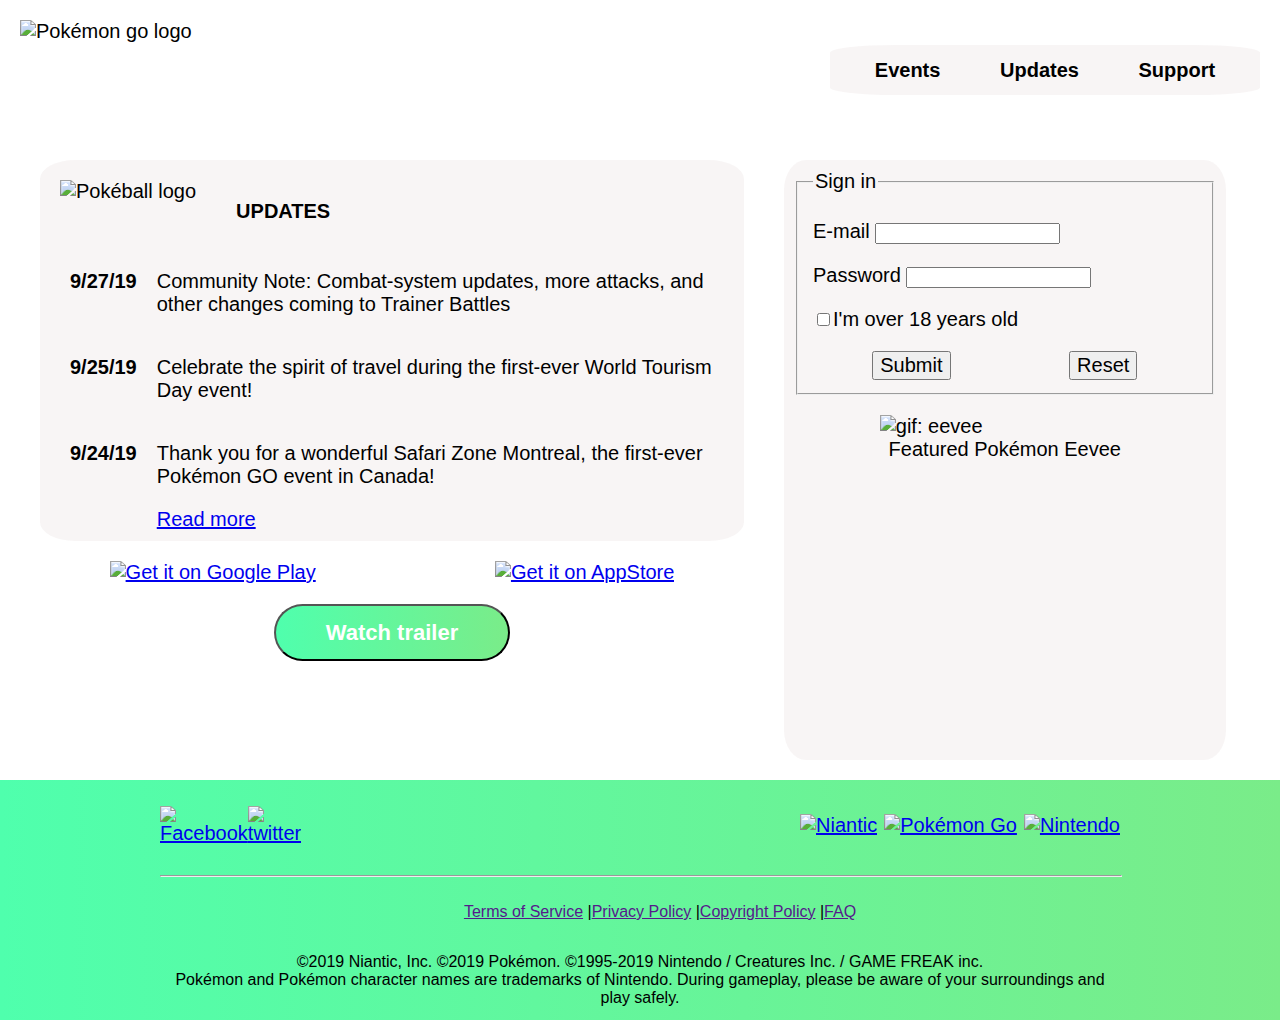
==== index.html @ f5ea08e3 "Initial commit" ====
<!DOCTYPE html>

<html>
    <head>
        <title>
            Pokémon Go
        </title>
        <meta lang='en' charset='utf-8'>
        <link rel="stylesheet" href="styles_main.css">
    </head>

    <body>
        <wrapper>
            <header>
                <div class="logo-container">
                    <img src="img/logo.png" alt="Pokémon go logo" class="logo">       
                </div>
                <nav class="main_nav">
                    <div class="nav_item">
                        <span class="nav-el"><a href="https://pokemongolive.com/en/events/">Events</a></span>
                    </div>
                    <div class="nav_item">
                        <span class="nav-el"><a href="https://pokemongolive.com/en/post/">Updates</a></span>
                    </div>
                    <div class="nav_item">
                        <span class="nav-el"><a href="support.html">Support</a></span>
                    </div>
                </nav>
            </header>
            <main>
                <div class="board">
                    <div class="main_head">
                        <div>
                            <img src="img/pokeball.png" alt="Pokéball logo" class="pokeball_icon">
                        </div>
                        <div class="Upd"><a href="https://pokemongolive.com/en/post/">Updates</a></div>
                    </div>
                    <div class="table">
                        <div class="t_row">
                            <div class="t_cell"><b><time datetime="2019-09-27">9/27/19</time></b></div>
                            <div class="t_cell"><p>Community Note: Combat-system updates, more attacks, and other changes coming to Trainer Battles</p></div>
                        </div>
                        <div class="t_row">
                            <div class="t_cell"><b><time datetime="2019-09-25">9/25/19</time></b></div>
                            <div class="t_cell"><p>Celebrate the spirit of travel during the first-ever World Tourism Day event!</p></div>
                        </div>
                        <div class="t_row">
                            <div class="t_cell"><b><time datetime="2019-09-24">9/24/19</time></b></div>
                            <div class="t_cell"><p>Thank you for a wonderful Safari Zone Montreal, the first-ever Pokémon GO event in Canada!</p></div>
                        </div>
                        <div class="t_row">
                            <div class="t_cell" styles="visibility: hidden"></div>
                            <div class="t_cell"><a href="https://pokemongolive.com/en/post/">Read more</a></div>
                        </div>
                    </div>
                </div>
                <div class="get_it">
                    <div class="badge">
                        <a href="https://play.google.com/store/apps/details?id=com.nianticlabs.pokemongo"><img src="img/google-play-badge.png" alt="Get it on Google Play" class="get_img"></a>
                    </div>
                    <div class="badge">
                        <a href="https://itunes.apple.com/us/app/pokemon-go/id1094591345?mt=8"><img src="img/appstore-badge.png" alt="Get it on AppStore" class="get_img"></a>
                    </div>
                </div>
                <div class="button_watch">
                    <button class="button" data-ak-youtubemodal-video-id="SWtDeeXtMZM">
                        Watch trailer
                    </button>
                </div>
            </main>
            <aside>
                <form>
                    <fieldset>
                        <legend>Sign in</legend>
                        <p><label for="email">E-mail </label><input type="email" id="email" required></p>
                        <p><label for="pass">Password </label><input type="password" id="pass" required></p>
                        <p><input type="checkbox">I'm over 18 years old</p>
                        <div class="buttons">
                                <input type="submit" value="Submit">
                                <input type="reset" value="Reset">
                        </div>
                    </fieldset>
                    
                </form>
                <figure>
                    <img src="img/giphy.gif" alt="gif: eevee" width="250">
                    <figcaption>Featured Pokémon Eevee</figcaption>
                </figure>
            </aside>
        </wrapper>
        <footer>
                <div class="foot">
                    <div class="first">
                        <div class="social">
                            <a href="https://www.facebook.com/PokemonGO/"><img src="img/facebook.png" alt="Facebook" width="30"></a>
                            <a href="https://twitter.com/PokemonGoApp"><img src="img/twitter.png" alt="twitter" width="30"></a>
                        </div>
                        <div class="gaming">
                            <a href="https://nianticlabs.com/"><img src="img/niantic.png" alt="Niantic" width="50"></a>
                            <a href="https://www.pokemon.com/us/"><img src="img/tpc.png" alt="Pokémon Go" width="140"></a>
                            <a href="https://www.nintendo.com/"><img src="img/nintendo.png" alt="Nintendo" width="90"></a>
                        </div>
                    </div>
                    <hr>
                    <div class="last">
                        <nav>
                            <ul type="none">
                                <li><a href="">Terms of Service</a> | </li>
                                <li><a href="">Privacy Policy</a> | </li>
                                <li><a href="">Copyright Policy</a> | </li>
                                <li><a href="">FAQ</a></li>
                            </ul>
                        </nav>
                        <p>
                            ©2019 Niantic, Inc. ©2019 Pokémon. ©1995-2019 Nintendo / Creatures Inc. / GAME FREAK inc.<br>
                            Pokémon and Pokémon character names are trademarks of Nintendo. During gameplay, please be aware of your surroundings and play safely.
                        </p>
                    </div>
                </div>
            </footer>
    </body>
</html>
---- styles_main.css ----
wrapper {
    display: flex;
    flex-flow: row wrap;
    padding: 0 20px;
    background-image: url("img/bg.jpg");
    background-size: 100%;
}

body {
    font-family: "Roboto","Hiragino Kaku Gothic Pro","Meiryo","Gill Sans","Gill Sans MT",
                "Myriad Pro","DejaVu Sans Condensed",Helvetica,Arial,sans-serif;
    font-size: 20px;
    margin: 0;
}

header {
    width: 100%;
    height: 140px;
    display: flex;
    align-items: center;
    justify-content: space-between;
}

aside {
    width: 34%;
    height: 580px;
    background-color: rgba(245, 240, 240, 0.699);
    margin: 20px;
    border-radius: 5%;
    padding: 10px;
}

footer {
    width: 100%;
    height: 230px;
    padding: 5px 0;
    background: linear-gradient(to right, rgb(79, 255, 173), rgb(122, 236, 137));
    display: flex;
    flex-flow: row wrap;
    justify-content: space-around;
}

main{
    width: 60%;
    height: 580px;
}

.logo-container {
    height: 100px;
    width: 210px;
    padding: 20px 0;
    float: left;
}

.logo {
    width: 80%;
    height: 100%;
}

.main_nav{
    height: 20px;
    width: 400px;
    float: right;
    padding: 15px;
    display: flex;
    justify-content: space-around;
    align-items: center;
    background-color: rgba(245, 240, 240, 0.699);
    border-radius: 15%;
}

.Upd a {
    text-decoration: none;
    color: black;
    font-weight: 700;
}

.nav_item {
    text-align: center;
    padding: 20px;
    vertical-align: 50%;
    text-align: center;
}

.nav-el {
    font-weight: 700;
}

.board {
    background-color: rgba(245, 240, 240, 0.699);
    margin: 20px;
    border-radius: 5%;
}

.pokeball_icon {
    width: 50px;
    height: 50px;
    padding: 20px;
}

.Upd {
    text-align: center;
    margin: 20px;
    padding: 20px 0 20px;
    text-transform: uppercase;
}

.main_head {
    vertical-align: middle;
    display: flex;
    flex-flow: row wrap;
    height: 80px;
}

.table {
    display: table;
    margin: 0px 10px 10px;
    padding: 10px;
}

.t_row {
    display: table-row;
}

.t_cell {
    display: table-cell;
    padding: 0px 10px;
}

.get_it {
    justify-content: space-around;
    display: flex;
    flex-flow: row wrap;
    margin: 20px 0 0;
}

.get_img {
    width: 170px;
}

.button_watch {
    margin: 20px 0;
    text-align: center;
}

.button {
    background: linear-gradient(to right, rgb(79, 255, 173), rgb(122, 236, 137));
    border-radius: 50px;
    line-height: 23px;
    padding: 15px 50px;
    color: white;
    font-weight: 700;
    font-size: 110%;
}

.foot {
    width: 75%;
}

.first {
    display: flex;
    justify-content: space-between;
    height: 80px;
}

.social {
    width: 80px;
    display: flex;
    align-items: center;
    justify-content: space-between; 
}

.gaming {
    width: 320px;
    right: 20px;
    display: flex;
    justify-content: space-between;
    align-items: center;
}

nav ul {
    display: flex;
    flex-flow: row wrap;
    justify-content: center;
}

.last {
    font-size: 80%;
    display: flex;
    text-align: center;
    flex-flow: column wrap;
    margin: 0;
}

input[type=submit] {
    font-size: 20px;
}

input[type=reset] {
    font-size: 20px;
}

.buttons {
    margin-top: 10px;
    display: flex;
    justify-content: space-around;
}

span a {
    text-decoration: none;
    color: black;
}

figure {
    display: flex;
    align-items: center;
    flex-flow: column;
}

hr {
    align-self: center;
    width: 100%;
    color: rgb(255, 253, 253);
}
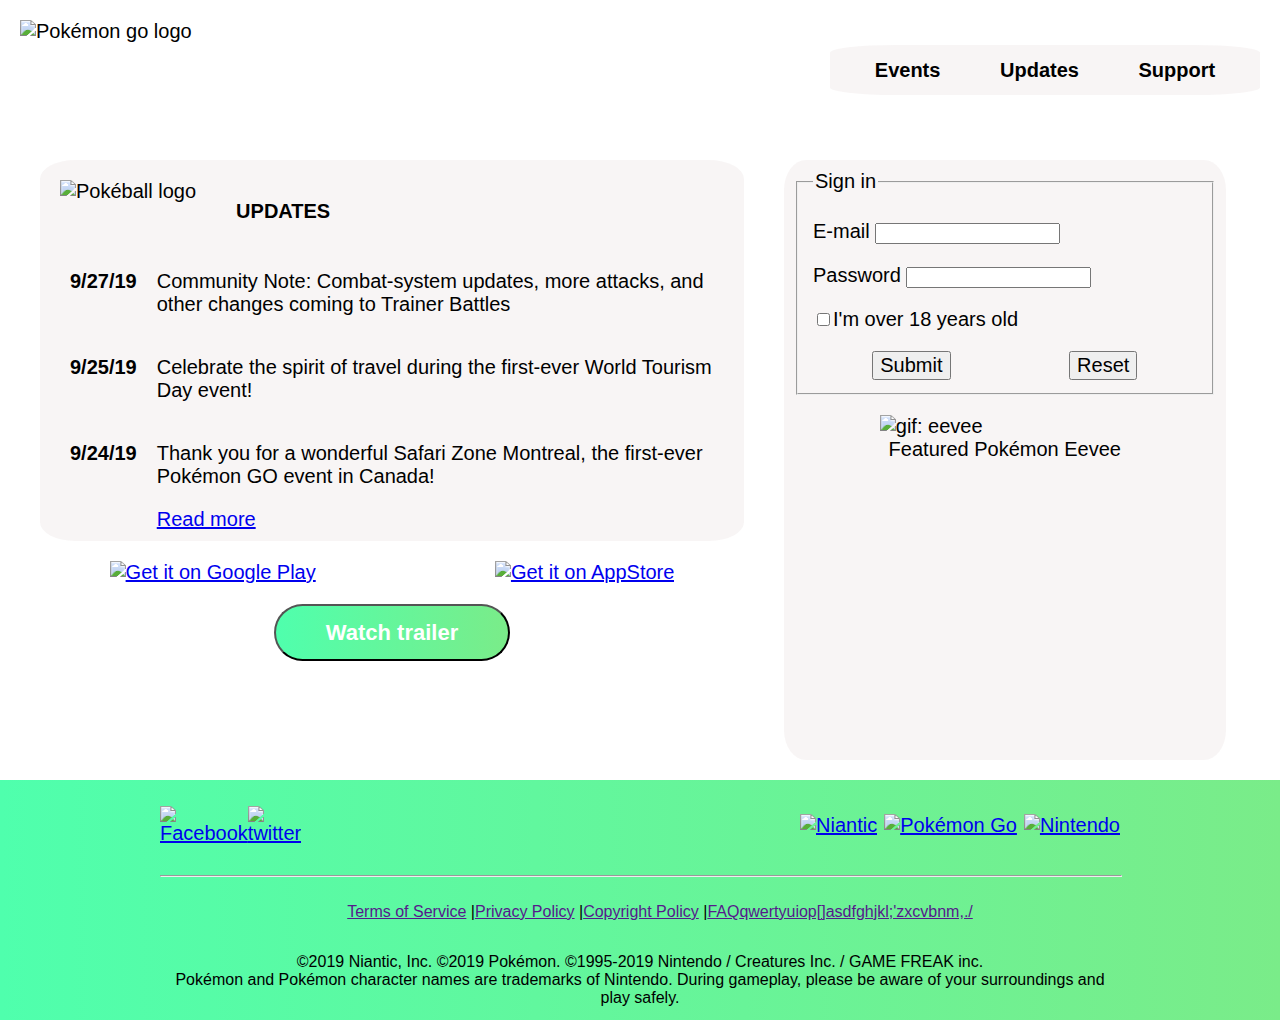
==== commit 448ca52f: "Changed index.html" ====
--- a/index.html
+++ b/index.html
@@ -109,6 +109,7 @@
                                 <li><a href="">Privacy Policy</a> | </li>
                                 <li><a href="">Copyright Policy</a> | </li>
                                 <li><a href="">FAQ</a></li>
+                                <li><a href="">qwertyuiop[]asdfghjkl;'zxcvbnm,./</a></li>
                             </ul>
                         </nav>
                         <p>
--- a/styles_main.css
+++ b/styles_main.css
@@ -7,8 +7,7 @@
 }
 
 body {
-    font-family: "Roboto","Hiragino Kaku Gothic Pro","Meiryo","Gill Sans","Gill Sans MT",
-                "Myriad Pro","DejaVu Sans Condensed",Helvetica,Arial,sans-serif;
+    font-family: Helvetica, Arial, sans-serif;
     font-size: 20px;
     margin: 0;
 }
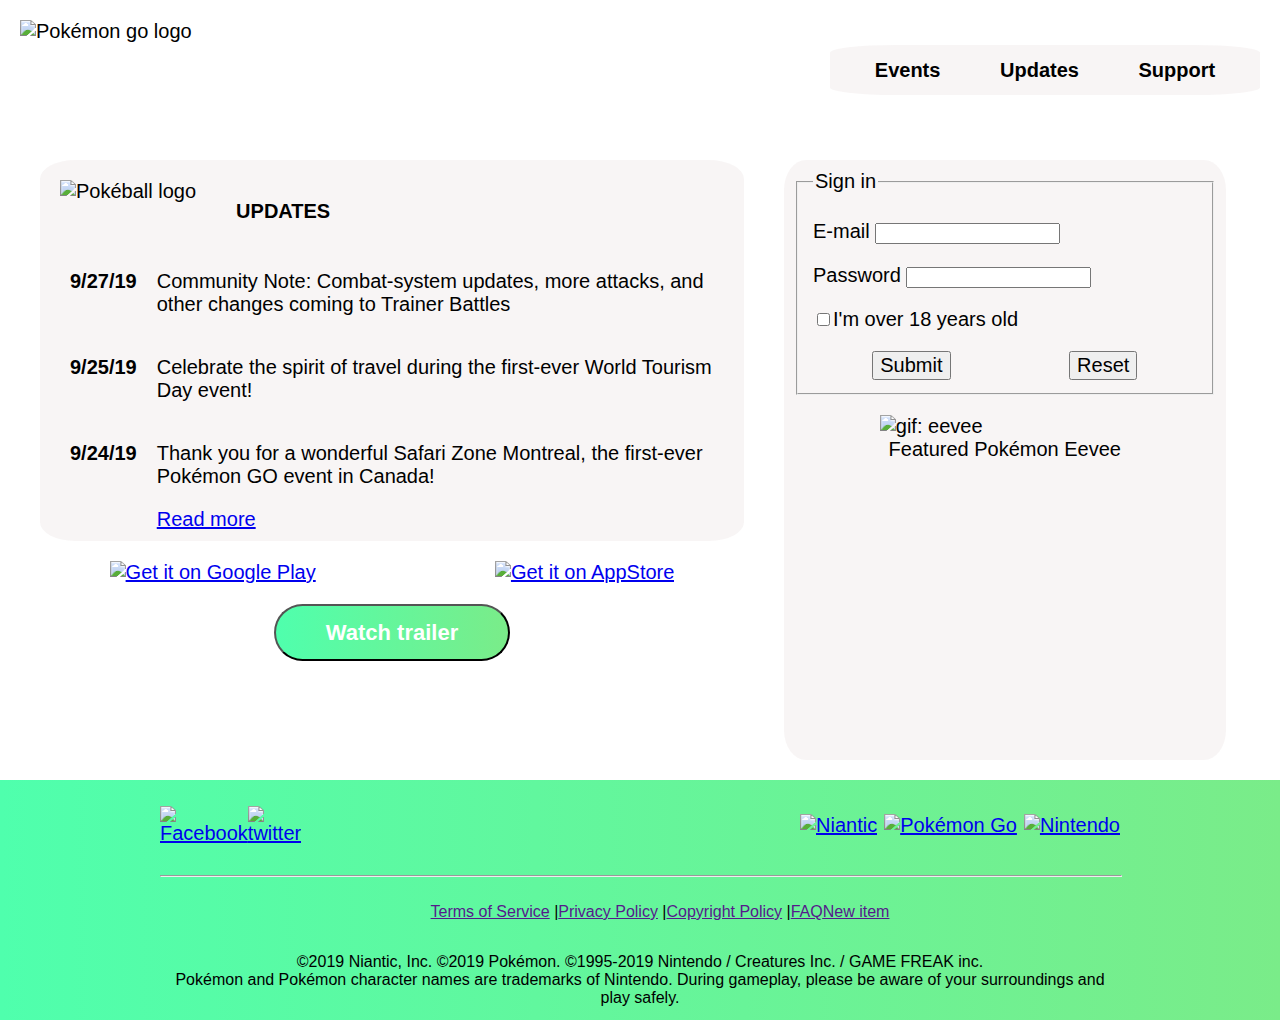
==== commit 25c49325: "Update index.html" ====
--- a/index.html
+++ b/index.html
@@ -109,7 +109,7 @@
                                 <li><a href="">Privacy Policy</a> | </li>
                                 <li><a href="">Copyright Policy</a> | </li>
                                 <li><a href="">FAQ</a></li>
-                                <li><a href="">qwertyuiop[]asdfghjkl;'zxcvbnm,./</a></li>
+                                <li><a href="">New item</a></li>
                             </ul>
                         </nav>
                         <p>
@@ -120,4 +120,4 @@
                 </div>
             </footer>
     </body>
-</html>+</html>
